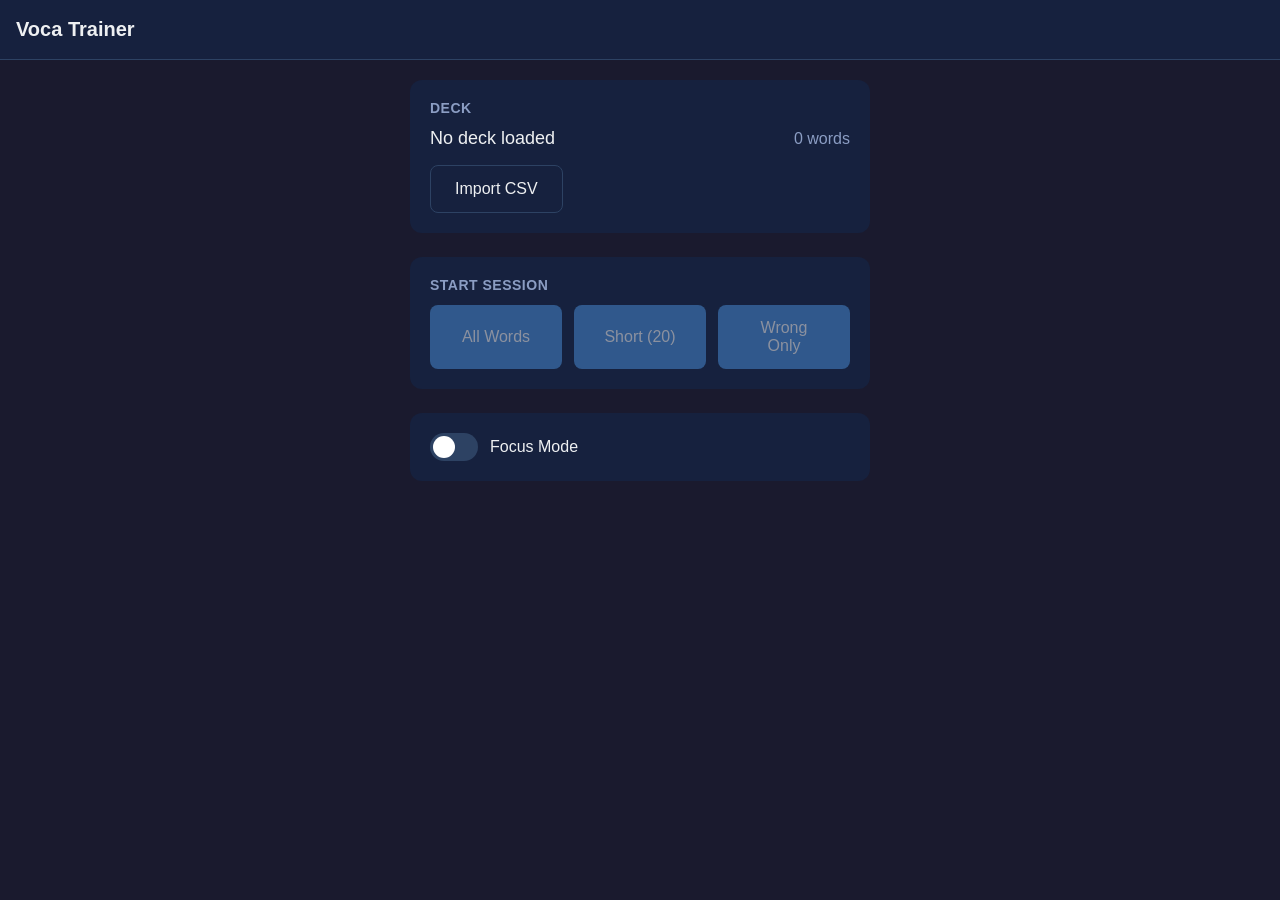
==== docs/index.html @ fc873dd1 ":truck: Move web/ to docs/ for GitHub Pages deployment Co-Authored-By: Claude Opus 4.5 <noreply@anth" ====
<!DOCTYPE html>
<html lang="ko">
<head>
    <meta charset="UTF-8">
    <meta name="viewport" content="width=device-width, initial-scale=1.0, user-scalable=no">
    <meta name="theme-color" content="#1a1a2e">
    <meta name="description" content="Vocabulary training app - Learn words with immediate retry and progressive hints">
    <title>Voca Trainer</title>
    <link rel="manifest" href="manifest.json">
    <link rel="apple-touch-icon" href="icons/icon-192.png">
    <link rel="stylesheet" href="css/style.css">
</head>
<body>
    <div id="app">
        <!-- Home Screen -->
        <div id="home-screen" class="screen active">
            <header>
                <h1>Voca Trainer</h1>
            </header>
            <main>
                <div class="deck-section">
                    <h2>Deck</h2>
                    <div id="deck-info" class="deck-info">
                        <span id="deck-name">No deck loaded</span>
                        <span id="deck-count">0 words</span>
                    </div>
                    <div class="deck-actions">
                        <button id="import-btn" class="btn btn-secondary">Import CSV</button>
                        <input type="file" id="file-input" accept=".csv" hidden>
                    </div>
                </div>

                <div class="session-section">
                    <h2>Start Session</h2>
                    <div class="preset-buttons">
                        <button id="start-all-btn" class="btn btn-primary" disabled>All Words</button>
                        <button id="start-short-btn" class="btn btn-primary" disabled>Short (20)</button>
                        <button id="start-wrong-btn" class="btn btn-primary" disabled>Wrong Only</button>
                    </div>
                </div>

                <div class="options-section">
                    <label class="toggle-label">
                        <input type="checkbox" id="focus-mode-toggle">
                        <span>Focus Mode</span>
                    </label>
                </div>
            </main>
        </div>

        <!-- Session Screen -->
        <div id="session-screen" class="screen">
            <header>
                <button id="back-btn" class="btn-icon">&larr;</button>
                <div id="progress-display">
                    <span id="progress-text">0/0</span>
                    <div id="progress-bar"><div id="progress-fill"></div></div>
                </div>
            </header>
            <main>
                <div id="question-area">
                    <div id="question-text"></div>
                    <div id="hint-text"></div>
                </div>
                <div id="answer-area">
                    <input type="text" id="answer-input" placeholder="Type your answer..." autocomplete="off" autocorrect="off" autocapitalize="off" spellcheck="false">
                    <div id="feedback-area" class="hidden">
                        <div id="feedback-icon"></div>
                        <div id="feedback-text"></div>
                    </div>
                </div>
            </main>
            <footer>
                <div id="attempt-info">Attempt: 1</div>
            </footer>
        </div>

        <!-- Summary Screen -->
        <div id="summary-screen" class="screen">
            <header>
                <h1>Session Complete</h1>
            </header>
            <main>
                <div id="score-display">
                    <div id="score-circle">
                        <span id="score-value">0</span>
                        <span id="score-total">/0</span>
                    </div>
                </div>
                <div id="wrong-count-display">
                    <span id="wrong-count">0</span> words needed retry
                </div>
                <div class="summary-actions">
                    <button id="export-wrong-btn" class="btn btn-secondary">Export Wrong</button>
                    <button id="retry-wrong-btn" class="btn btn-primary" disabled>Retry Wrong</button>
                    <button id="home-btn" class="btn btn-primary">Home</button>
                </div>
            </main>
        </div>
    </div>

    <script src="wasm/voca_core.js"></script>
    <script src="js/storage.js"></script>
    <script src="js/app.js"></script>
    <script>
        // Register service worker for offline support
        if ('serviceWorker' in navigator) {
            window.addEventListener('load', () => {
                navigator.serviceWorker.register('/sw.js')
                    .then(reg => console.log('Service worker registered'))
                    .catch(err => console.log('Service worker registration failed:', err));
            });
        }
    </script>
</body>
</html>
---- docs/css/style.css ----
/* Voca Trainer PWA Styles */
/* Mobile-first, one-handed friendly design */

:root {
    --primary-color: #4a90d9;
    --primary-dark: #357abd;
    --success-color: #4caf50;
    --error-color: #f44336;
    --bg-color: #1a1a2e;
    --surface-color: #16213e;
    --text-color: #eef0f2;
    --text-muted: #8b9dc3;
    --border-color: #2d4263;
    --input-bg: #0f0f23;
    --font-main: -apple-system, BlinkMacSystemFont, 'Segoe UI', Roboto, sans-serif;
}

* {
    box-sizing: border-box;
    margin: 0;
    padding: 0;
}

html, body {
    height: 100%;
    overflow: hidden;
}

body {
    font-family: var(--font-main);
    background: var(--bg-color);
    color: var(--text-color);
    -webkit-tap-highlight-color: transparent;
}

#app {
    height: 100%;
    display: flex;
    flex-direction: column;
}

/* Screen Management */
.screen {
    display: none;
    flex-direction: column;
    height: 100%;
    width: 100%;
}

.screen.active {
    display: flex;
}

/* Headers */
header {
    padding: 16px;
    background: var(--surface-color);
    border-bottom: 1px solid var(--border-color);
    display: flex;
    align-items: center;
    gap: 16px;
    min-height: 60px;
}

header h1 {
    font-size: 1.25rem;
    font-weight: 600;
}

/* Main content */
main {
    flex: 1;
    padding: 20px;
    overflow-y: auto;
    display: flex;
    flex-direction: column;
    gap: 24px;
}

footer {
    padding: 12px 20px;
    background: var(--surface-color);
    border-top: 1px solid var(--border-color);
    text-align: center;
    color: var(--text-muted);
    font-size: 0.875rem;
}

/* Buttons */
.btn {
    padding: 14px 24px;
    border: none;
    border-radius: 8px;
    font-size: 1rem;
    font-weight: 500;
    cursor: pointer;
    transition: all 0.2s;
    min-height: 48px;
}

.btn:disabled {
    opacity: 0.5;
    cursor: not-allowed;
}

.btn-primary {
    background: var(--primary-color);
    color: white;
}

.btn-primary:not(:disabled):hover,
.btn-primary:not(:disabled):active {
    background: var(--primary-dark);
}

.btn-secondary {
    background: var(--surface-color);
    color: var(--text-color);
    border: 1px solid var(--border-color);
}

.btn-secondary:not(:disabled):hover,
.btn-secondary:not(:disabled):active {
    background: var(--border-color);
}

.btn-icon {
    background: none;
    border: none;
    color: var(--text-color);
    font-size: 1.5rem;
    padding: 8px;
    cursor: pointer;
    border-radius: 50%;
    width: 44px;
    height: 44px;
    display: flex;
    align-items: center;
    justify-content: center;
}

.btn-icon:hover {
    background: var(--border-color);
}

/* Home Screen Sections */
.deck-section,
.session-section,
.options-section {
    background: var(--surface-color);
    border-radius: 12px;
    padding: 20px;
}

.deck-section h2,
.session-section h2 {
    font-size: 0.875rem;
    text-transform: uppercase;
    letter-spacing: 0.5px;
    color: var(--text-muted);
    margin-bottom: 12px;
}

.deck-info {
    display: flex;
    justify-content: space-between;
    align-items: center;
    margin-bottom: 16px;
}

#deck-name {
    font-size: 1.125rem;
    font-weight: 500;
}

#deck-count {
    color: var(--text-muted);
}

.deck-actions {
    display: flex;
    gap: 12px;
}

.preset-buttons {
    display: flex;
    flex-direction: column;
    gap: 12px;
}

/* Toggle */
.toggle-label {
    display: flex;
    align-items: center;
    gap: 12px;
    cursor: pointer;
    font-size: 1rem;
}

.toggle-label input[type="checkbox"] {
    width: 48px;
    height: 28px;
    appearance: none;
    background: var(--border-color);
    border-radius: 14px;
    position: relative;
    cursor: pointer;
    transition: background 0.2s;
}

.toggle-label input[type="checkbox"]::before {
    content: '';
    position: absolute;
    width: 22px;
    height: 22px;
    border-radius: 50%;
    background: white;
    top: 3px;
    left: 3px;
    transition: transform 0.2s;
}

.toggle-label input[type="checkbox"]:checked {
    background: var(--primary-color);
}

.toggle-label input[type="checkbox"]:checked::before {
    transform: translateX(20px);
}

/* Session Screen */
#progress-display {
    flex: 1;
    display: flex;
    flex-direction: column;
    gap: 4px;
}

#progress-text {
    font-size: 0.875rem;
    color: var(--text-muted);
    text-align: center;
}

#progress-bar {
    height: 4px;
    background: var(--border-color);
    border-radius: 2px;
    overflow: hidden;
}

#progress-fill {
    height: 100%;
    background: var(--primary-color);
    width: 0%;
    transition: width 0.3s;
}

#question-area {
    flex: 1;
    display: flex;
    flex-direction: column;
    justify-content: center;
    align-items: center;
    text-align: center;
    gap: 16px;
}

#question-text {
    font-size: 2rem;
    font-weight: 600;
}

#hint-text {
    font-size: 1.125rem;
    color: var(--text-muted);
    min-height: 1.5em;
}

#answer-area {
    display: flex;
    flex-direction: column;
    gap: 16px;
}

#answer-input {
    width: 100%;
    padding: 16px;
    font-size: 1.25rem;
    background: var(--input-bg);
    border: 2px solid var(--border-color);
    border-radius: 12px;
    color: var(--text-color);
    text-align: center;
    outline: none;
}

#answer-input:focus {
    border-color: var(--primary-color);
}

#answer-input.correct {
    border-color: var(--success-color);
    animation: pulse-correct 0.3s;
}

#answer-input.incorrect {
    border-color: var(--error-color);
    animation: shake 0.3s;
}

@keyframes shake {
    0%, 100% { transform: translateX(0); }
    25% { transform: translateX(-8px); }
    75% { transform: translateX(8px); }
}

@keyframes pulse-correct {
    50% { transform: scale(1.02); }
}

#feedback-area {
    display: flex;
    align-items: center;
    justify-content: center;
    gap: 12px;
    padding: 12px;
    border-radius: 8px;
    font-size: 1rem;
    min-height: 48px;
}

#feedback-area.hidden {
    visibility: hidden;
}

#feedback-area.correct {
    background: rgba(76, 175, 80, 0.15);
    color: var(--success-color);
}

#feedback-area.incorrect {
    background: rgba(244, 67, 54, 0.15);
    color: var(--error-color);
}

#feedback-icon {
    font-size: 1.5rem;
}

/* Summary Screen */
#score-display {
    display: flex;
    justify-content: center;
    padding: 40px 0;
}

#score-circle {
    width: 160px;
    height: 160px;
    border-radius: 50%;
    background: var(--surface-color);
    border: 4px solid var(--primary-color);
    display: flex;
    flex-direction: column;
    align-items: center;
    justify-content: center;
}

#score-value {
    font-size: 3rem;
    font-weight: 700;
}

#score-total {
    font-size: 1.5rem;
    color: var(--text-muted);
}

#wrong-count-display {
    text-align: center;
    color: var(--text-muted);
    font-size: 1.125rem;
}

#wrong-count {
    color: var(--error-color);
    font-weight: 600;
}

.summary-actions {
    display: flex;
    flex-direction: column;
    gap: 12px;
    margin-top: auto;
}

/* Focus Mode */
body.focus-mode header,
body.focus-mode footer,
body.focus-mode #hint-text,
body.focus-mode #attempt-info {
    display: none;
}

body.focus-mode main {
    padding-top: 40px;
}

body.focus-mode #question-text {
    font-size: 2.5rem;
}

/* Responsive adjustments */
@media (min-width: 600px) {
    main {
        max-width: 500px;
        margin: 0 auto;
        width: 100%;
    }

    .preset-buttons {
        flex-direction: row;
    }

    .preset-buttons .btn {
        flex: 1;
    }

    .summary-actions {
        flex-direction: row;
    }

    .summary-actions .btn {
        flex: 1;
    }
}
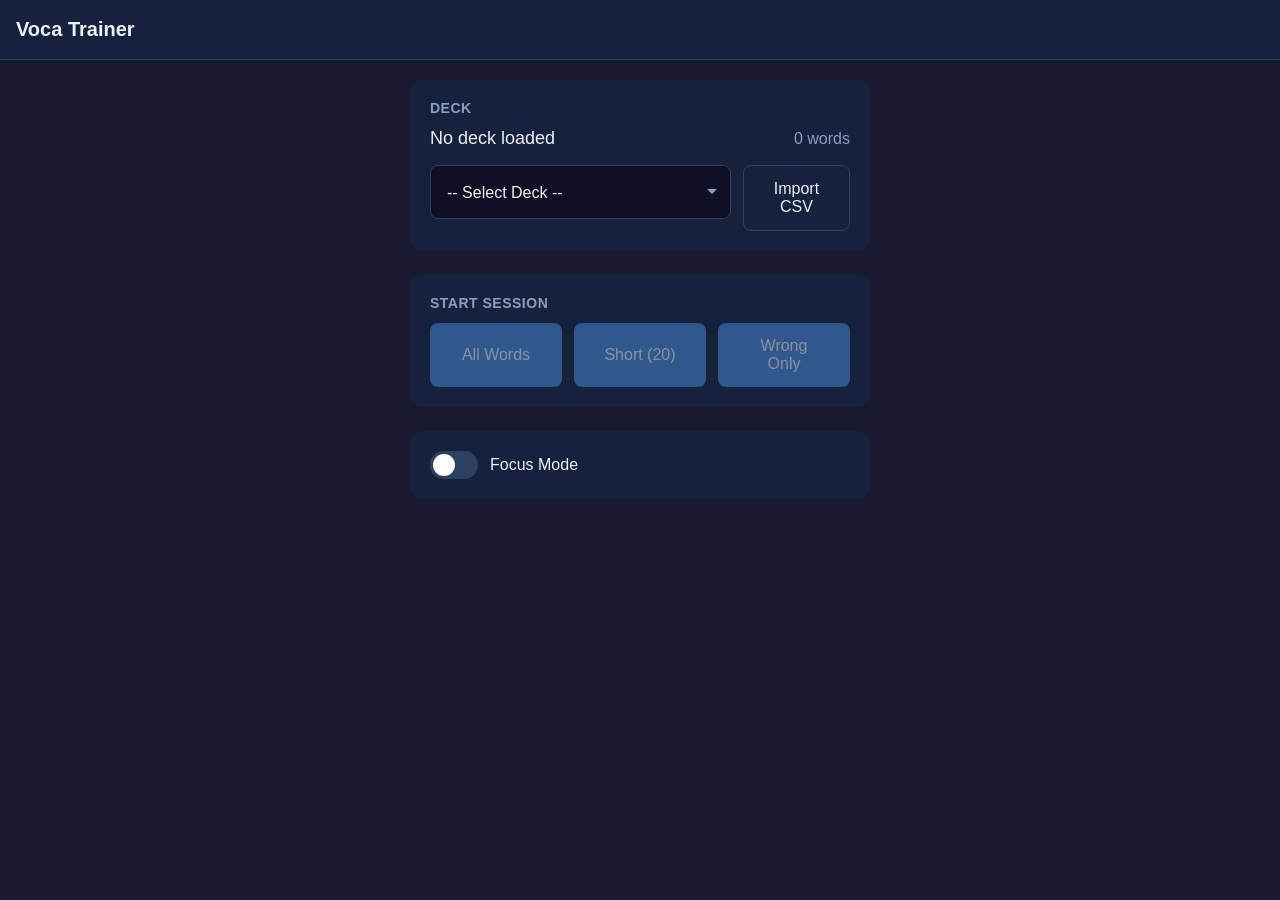
==== commit 8918f6a2: "Add new vocabulary files with translations and definitions - Created 31 new CSV files containing Eng" ====
--- a/docs/index.html
+++ b/docs/index.html
@@ -25,6 +25,9 @@
                         <span id="deck-count">0 words</span>
                     </div>
                     <div class="deck-actions">
+                        <select id="deck-select" class="deck-select">
+                            <option value="">-- Select Deck --</option>
+                        </select>
                         <button id="import-btn" class="btn btn-secondary">Import CSV</button>
                         <input type="file" id="file-input" accept=".csv" hidden>
                     </div>
--- a/docs/css/style.css
+++ b/docs/css/style.css
@@ -177,6 +177,27 @@
     color: var(--text-muted);
 }
 
+.deck-select {
+    width: 100%;
+    padding: 12px 16px;
+    font-size: 1rem;
+    background: var(--input-bg);
+    border: 1px solid var(--border-color);
+    border-radius: 8px;
+    color: var(--text-color);
+    cursor: pointer;
+    margin-bottom: 12px;
+    appearance: none;
+    background-image: url("data:image/svg+xml,%3Csvg xmlns='http://www.w3.org/2000/svg' width='12' height='12' viewBox='0 0 12 12'%3E%3Cpath fill='%238b9dc3' d='M6 8L1 3h10z'/%3E%3C/svg%3E");
+    background-repeat: no-repeat;
+    background-position: right 12px center;
+}
+
+.deck-select:focus {
+    outline: none;
+    border-color: var(--primary-color);
+}
+
 .deck-actions {
     display: flex;
     gap: 12px;
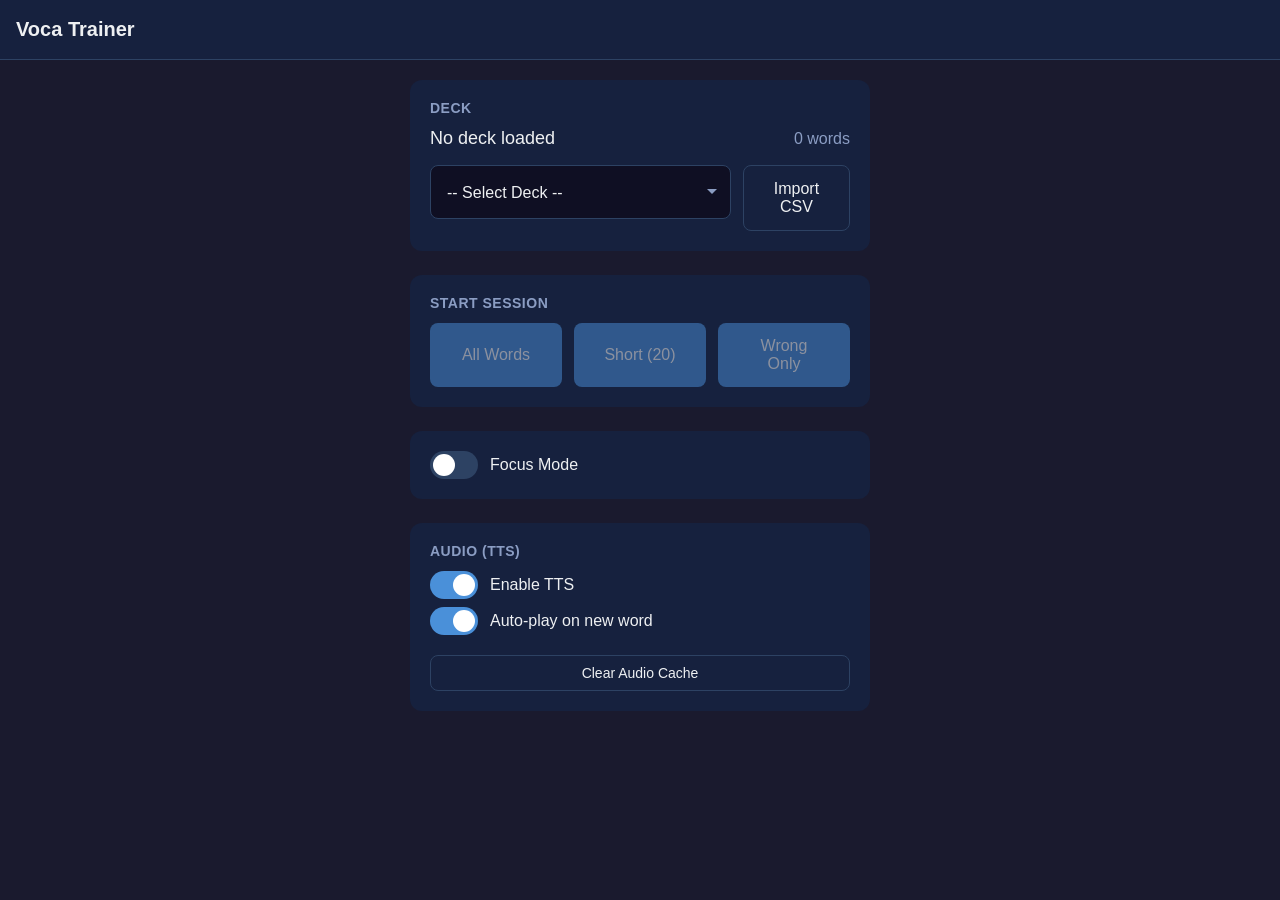
==== commit 79cff2b2: ":sparkles: Cloudflare Worker 및 TTS 기능 추가, 오디오 캐시 관리 기능 구현" ====
--- a/docs/index.html
+++ b/docs/index.html
@@ -48,6 +48,19 @@
                         <span>Focus Mode</span>
                     </label>
                 </div>
+
+                <div class="options-section tts-section">
+                    <h3>Audio (TTS)</h3>
+                    <label class="toggle-label">
+                        <input type="checkbox" id="tts-toggle" checked>
+                        <span>Enable TTS</span>
+                    </label>
+                    <label class="toggle-label">
+                        <input type="checkbox" id="tts-autoplay-toggle" checked>
+                        <span>Auto-play on new word</span>
+                    </label>
+                    <button id="clear-audio-cache-btn" class="btn btn-secondary btn-small">Clear Audio Cache</button>
+                </div>
             </main>
         </div>
 
@@ -62,11 +75,22 @@
             </header>
             <main>
                 <div id="question-area">
-                    <div id="question-text"></div>
+                    <div id="question-row">
+                        <div id="question-text"></div>
+                        <button id="speaker-btn" class="btn-icon" title="Play pronunciation">
+                            <svg viewBox="0 0 24 24" width="24" height="24" fill="currentColor">
+                                <path d="M3 9v6h4l5 5V4L7 9H3zm13.5 3c0-1.77-1.02-3.29-2.5-4.03v8.05c1.48-.73 2.5-2.25 2.5-4.02z"/>
+                            </svg>
+                        </button>
+                    </div>
                     <div id="hint-text"></div>
                 </div>
                 <div id="answer-area">
                     <input type="text" id="answer-input" placeholder="Type your answer..." autocomplete="off" autocorrect="off" autocapitalize="off" spellcheck="false">
+                    <div id="action-buttons">
+                        <button id="hint-btn" class="btn btn-secondary">Hint</button>
+                        <button id="submit-btn" class="btn btn-primary">Submit</button>
+                    </div>
                     <div id="feedback-area" class="hidden">
                         <div id="feedback-icon"></div>
                         <div id="feedback-text"></div>
@@ -74,7 +98,8 @@
                 </div>
             </main>
             <footer>
-                <div id="attempt-info">Attempt: 1</div>
+                <div id="attempt-info">Attempt: 1 | Hints: 0</div>
+                <button id="quit-btn" class="btn btn-secondary btn-small">Save & Quit</button>
             </footer>
         </div>
 
@@ -104,6 +129,7 @@
 
     <script src="wasm/voca_core.js"></script>
     <script src="js/storage.js"></script>
+    <script src="js/tts.js"></script>
     <script src="js/app.js"></script>
     <script>
         // Register service worker for offline support
--- a/docs/css/style.css
+++ b/docs/css/style.css
@@ -340,6 +340,27 @@
     50% { transform: scale(1.02); }
 }
 
+#action-buttons {
+    display: flex;
+    gap: 12px;
+}
+
+#action-buttons .btn {
+    flex: 1;
+}
+
+.btn-small {
+    padding: 8px 16px;
+    font-size: 0.875rem;
+    min-height: 36px;
+}
+
+footer {
+    display: flex;
+    justify-content: space-between;
+    align-items: center;
+}
+
 #feedback-area {
     display: flex;
     align-items: center;
@@ -416,11 +437,74 @@
     margin-top: auto;
 }
 
+/* TTS Section */
+.tts-section h3 {
+    font-size: 0.875rem;
+    text-transform: uppercase;
+    letter-spacing: 0.5px;
+    color: var(--text-muted);
+    margin-bottom: 12px;
+}
+
+.tts-section .toggle-label {
+    margin-bottom: 8px;
+}
+
+.tts-section .btn-small {
+    margin-top: 12px;
+    width: 100%;
+}
+
+/* Question Row with Speaker Button */
+#question-row {
+    display: flex;
+    align-items: center;
+    justify-content: center;
+    gap: 12px;
+}
+
+#speaker-btn {
+    flex-shrink: 0;
+    background: var(--surface-color);
+    border: 1px solid var(--border-color);
+    color: var(--text-color);
+    transition: all 0.2s;
+}
+
+#speaker-btn:hover {
+    background: var(--border-color);
+    color: var(--primary-color);
+}
+
+#speaker-btn:active {
+    transform: scale(0.95);
+}
+
+#speaker-btn.playing {
+    color: var(--primary-color);
+    animation: pulse-speaker 1s infinite;
+}
+
+@keyframes pulse-speaker {
+    0%, 100% { opacity: 1; }
+    50% { opacity: 0.6; }
+}
+
+#speaker-btn svg {
+    display: block;
+}
+
+#speaker-btn:disabled {
+    opacity: 0.3;
+    cursor: not-allowed;
+}
+
 /* Focus Mode */
 body.focus-mode header,
 body.focus-mode footer,
 body.focus-mode #hint-text,
-body.focus-mode #attempt-info {
+body.focus-mode #attempt-info,
+body.focus-mode #speaker-btn {
     display: none;
 }
 
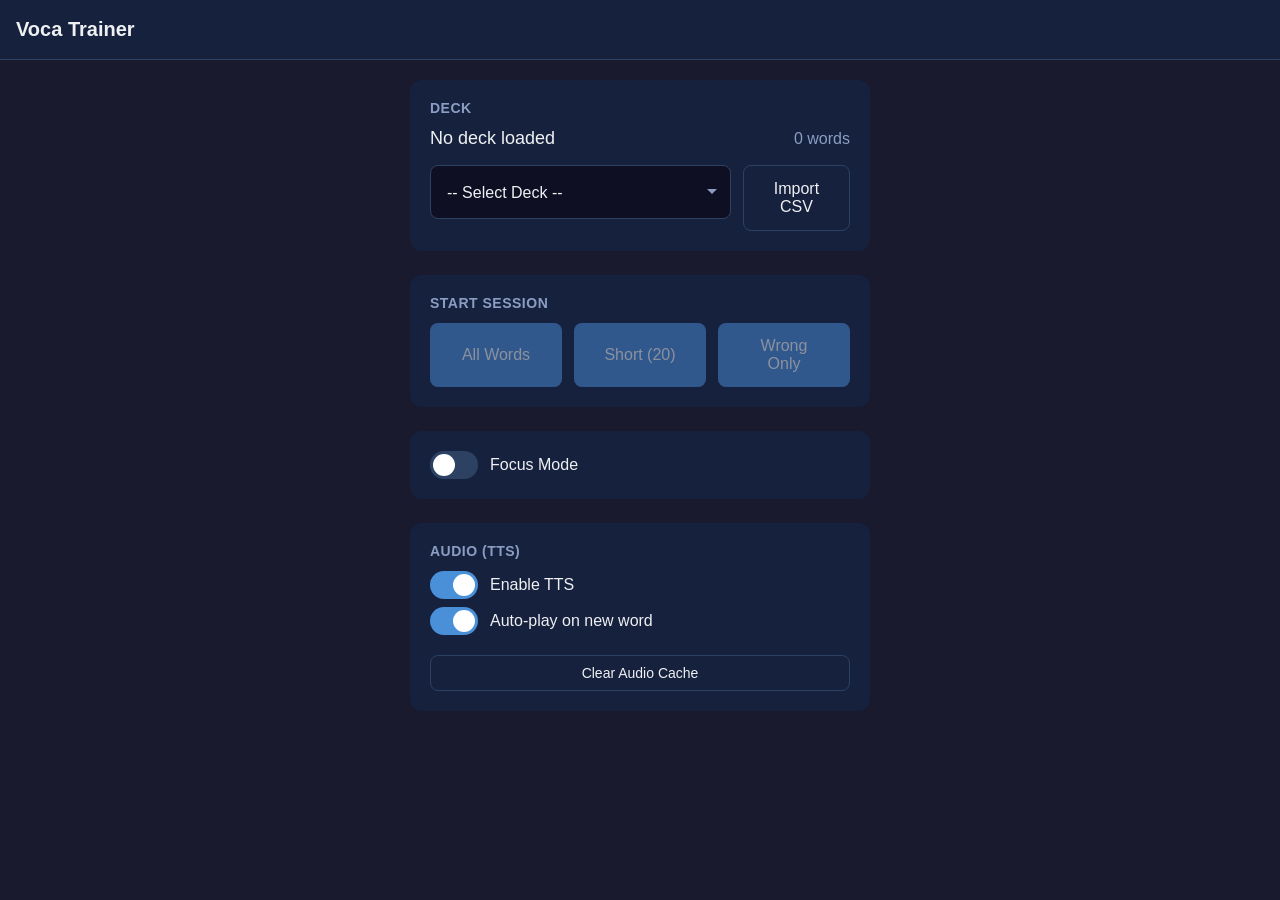
==== commit 46a5b074: "Fix GitHub Pages paths - use relative paths for subdir deployment - Changed service worker registrat" ====
--- a/docs/index.html
+++ b/docs/index.html
@@ -135,7 +135,7 @@
         // Register service worker for offline support
         if ('serviceWorker' in navigator) {
             window.addEventListener('load', () => {
-                navigator.serviceWorker.register('/sw.js')
+                navigator.serviceWorker.register('./sw.js')
                     .then(reg => console.log('Service worker registered'))
                     .catch(err => console.log('Service worker registration failed:', err));
             });
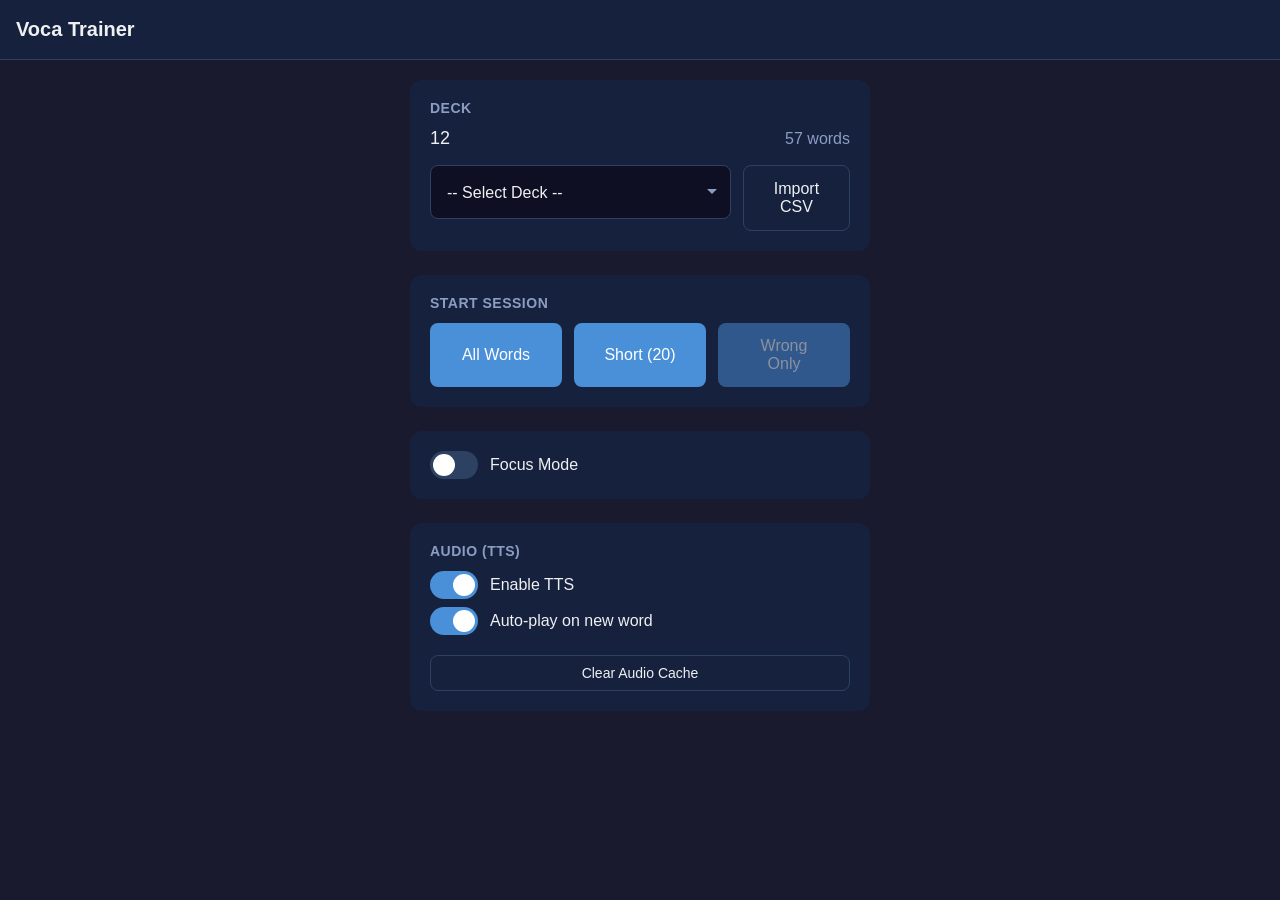
==== commit 154f5429: "Feat: Add association image generation using HuggingFace API and update related components" ====
--- a/docs/index.html
+++ b/docs/index.html
@@ -82,8 +82,10 @@
                                 <path d="M3 9v6h4l5 5V4L7 9H3zm13.5 3c0-1.77-1.02-3.29-2.5-4.03v8.05c1.48-.73 2.5-2.25 2.5-4.02z"/>
                             </svg>
                         </button>
+                        <button id="image-btn" class="btn-icon" title="Show association image">🖼️</button>
                     </div>
                     <div id="hint-text"></div>
+                    <img id="association-image" class="hidden" alt="Association image">
                 </div>
                 <div id="answer-area">
                     <input type="text" id="answer-input" placeholder="Type your answer..." autocomplete="off" autocorrect="off" autocapitalize="off" spellcheck="false">
@@ -127,9 +129,10 @@
         </div>
     </div>
 
-    <script src="wasm/voca_core.js"></script>
+    <script src="wasm/voca_core.js" onerror="console.warn('WASM not available, will use JS fallback')"></script>
     <script src="js/storage.js"></script>
     <script src="js/tts.js"></script>
+    <script src="js/image_association.js"></script>
     <script src="js/app.js"></script>
     <script>
         // Register service worker for offline support
--- a/docs/css/style.css
+++ b/docs/css/style.css
@@ -499,12 +499,54 @@
     cursor: not-allowed;
 }
 
+/* Association Image */
+#association-image {
+    max-width: 100%;
+    max-height: 200px;
+    border-radius: 12px;
+    margin-top: 16px;
+    object-fit: contain;
+    animation: fadeIn 0.3s ease-in;
+}
+
+#association-image.hidden {
+    display: none;
+}
+
+@keyframes fadeIn {
+    from { opacity: 0; transform: scale(0.95); }
+    to { opacity: 1; transform: scale(1); }
+}
+
+#image-btn {
+    flex-shrink: 0;
+    background: var(--surface-color);
+    border: 1px solid var(--border-color);
+    color: var(--text-color);
+    transition: all 0.2s;
+    font-size: 1.2rem;
+}
+
+#image-btn:hover {
+    background: var(--border-color);
+}
+
+#image-btn:active {
+    transform: scale(0.95);
+}
+
+#image-btn:disabled {
+    opacity: 0.3;
+    cursor: wait;
+}
+
 /* Focus Mode */
 body.focus-mode header,
 body.focus-mode footer,
 body.focus-mode #hint-text,
 body.focus-mode #attempt-info,
-body.focus-mode #speaker-btn {
+body.focus-mode #speaker-btn,
+body.focus-mode #image-btn {
     display: none;
 }
 
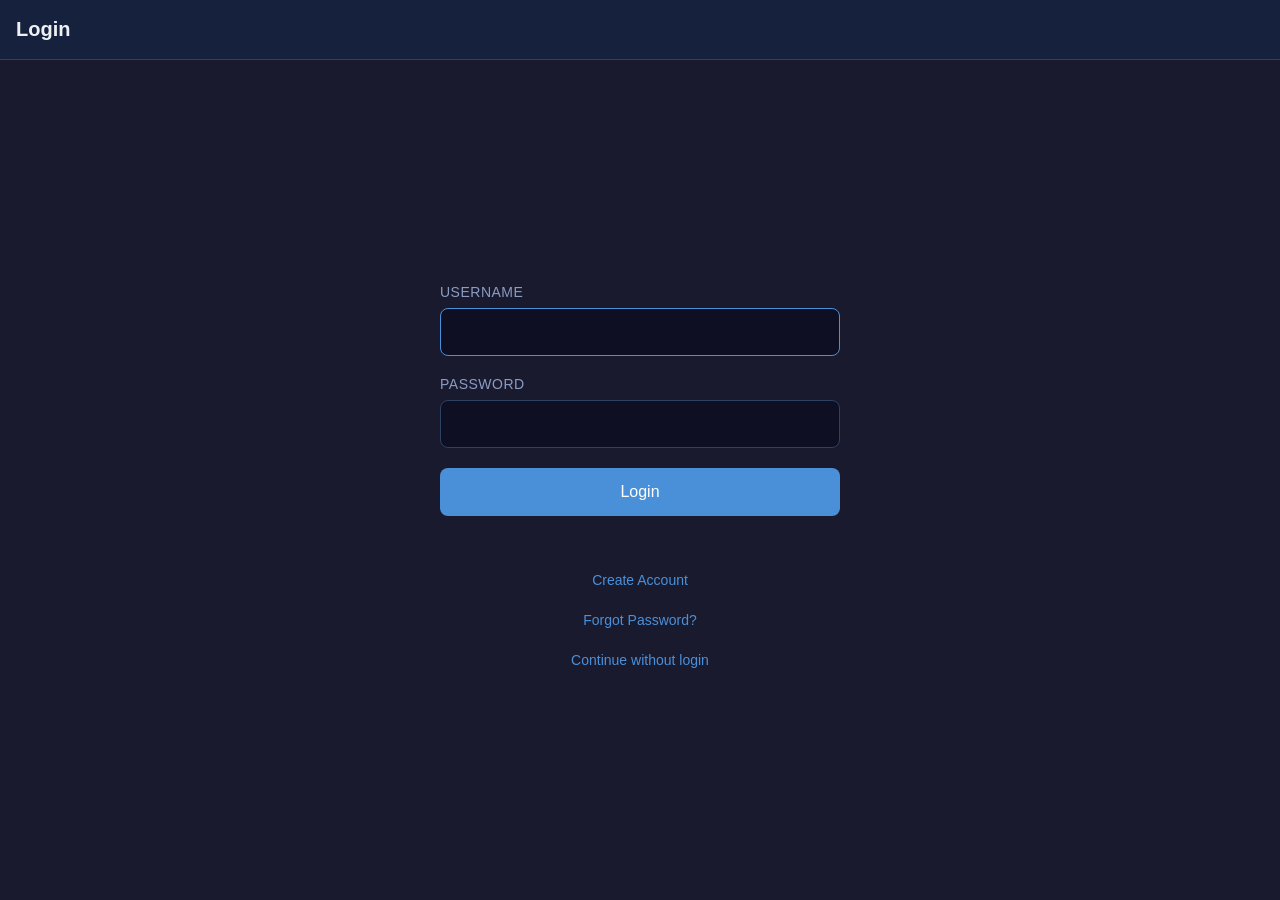
==== commit 4082edc9: "feat: Implement user authentication with JWT - Added authentication API endpoints in `auth.py` for u" ====
--- a/docs/index.html
+++ b/docs/index.html
@@ -12,10 +12,91 @@
 </head>
 <body>
     <div id="app">
+        <!-- Login Screen -->
+        <div id="login-screen" class="screen">
+            <header>
+                <h1>Login</h1>
+            </header>
+            <main class="auth-main">
+                <form id="login-form" class="auth-form">
+                    <div class="form-group">
+                        <label for="login-username">Username</label>
+                        <input type="text" id="login-username" required autocomplete="username">
+                    </div>
+                    <div class="form-group">
+                        <label for="login-password">Password</label>
+                        <input type="password" id="login-password" required autocomplete="current-password">
+                    </div>
+                    <div id="login-error" class="error-message hidden"></div>
+                    <button type="submit" class="btn btn-primary btn-full">Login</button>
+                </form>
+                <div class="auth-links">
+                    <button id="show-register-btn" class="btn-link">Create Account</button>
+                    <button id="show-reset-btn" class="btn-link">Forgot Password?</button>
+                    <button id="skip-login-btn" class="btn-link">Continue without login</button>
+                </div>
+            </main>
+        </div>
+
+        <!-- Register Screen -->
+        <div id="register-screen" class="screen">
+            <header>
+                <button id="register-back-btn" class="btn-icon">&larr;</button>
+                <h1>Create Account</h1>
+            </header>
+            <main class="auth-main">
+                <form id="register-form" class="auth-form">
+                    <div class="form-group">
+                        <label for="register-username">Username</label>
+                        <input type="text" id="register-username" required minlength="3" maxlength="50" autocomplete="username">
+                    </div>
+                    <div class="form-group">
+                        <label for="register-email">Email (optional)</label>
+                        <input type="email" id="register-email" autocomplete="email">
+                    </div>
+                    <div class="form-group">
+                        <label for="register-password">Password</label>
+                        <input type="password" id="register-password" required minlength="6" autocomplete="new-password">
+                    </div>
+                    <div class="form-group">
+                        <label for="register-confirm">Confirm Password</label>
+                        <input type="password" id="register-confirm" required minlength="6" autocomplete="new-password">
+                    </div>
+                    <div id="register-error" class="error-message hidden"></div>
+                    <button type="submit" class="btn btn-primary btn-full">Create Account</button>
+                </form>
+            </main>
+        </div>
+
+        <!-- Password Reset Screen -->
+        <div id="reset-screen" class="screen">
+            <header>
+                <button id="reset-back-btn" class="btn-icon">&larr;</button>
+                <h1>Reset Password</h1>
+            </header>
+            <main class="auth-main">
+                <form id="reset-form" class="auth-form">
+                    <p class="form-help">Enter your email address and we'll send you a reset link.</p>
+                    <div class="form-group">
+                        <label for="reset-email">Email</label>
+                        <input type="email" id="reset-email" required autocomplete="email">
+                    </div>
+                    <div id="reset-error" class="error-message hidden"></div>
+                    <div id="reset-success" class="success-message hidden"></div>
+                    <button type="submit" class="btn btn-primary btn-full">Send Reset Link</button>
+                </form>
+            </main>
+        </div>
+
         <!-- Home Screen -->
-        <div id="home-screen" class="screen active">
+        <div id="home-screen" class="screen">
             <header>
                 <h1>Voca Trainer</h1>
+                <div id="user-area">
+                    <span id="user-name" class="hidden"></span>
+                    <button id="logout-btn" class="btn btn-secondary btn-small hidden">Logout</button>
+                    <button id="login-btn" class="btn btn-primary btn-small">Login</button>
+                </div>
             </header>
             <main>
                 <div class="deck-section">
@@ -133,6 +214,7 @@
     <script src="js/storage.js"></script>
     <script src="js/tts.js"></script>
     <script src="js/image_association.js"></script>
+    <script src="js/auth.js"></script>
     <script src="js/app.js"></script>
     <script>
         // Register service worker for offline support
--- a/docs/css/style.css
+++ b/docs/css/style.css
@@ -558,6 +558,115 @@
     font-size: 2.5rem;
 }
 
+/* Auth Screens */
+.auth-main {
+    justify-content: center;
+    padding: 40px 20px;
+}
+
+.auth-form {
+    display: flex;
+    flex-direction: column;
+    gap: 20px;
+    width: 100%;
+    max-width: 400px;
+    margin: 0 auto;
+}
+
+.form-group {
+    display: flex;
+    flex-direction: column;
+    gap: 8px;
+}
+
+.form-group label {
+    font-size: 0.875rem;
+    color: var(--text-muted);
+    text-transform: uppercase;
+    letter-spacing: 0.5px;
+}
+
+.form-group input {
+    padding: 14px 16px;
+    font-size: 1rem;
+    background: var(--input-bg);
+    border: 1px solid var(--border-color);
+    border-radius: 8px;
+    color: var(--text-color);
+    outline: none;
+}
+
+.form-group input:focus {
+    border-color: var(--primary-color);
+}
+
+.form-help {
+    color: var(--text-muted);
+    font-size: 0.875rem;
+    text-align: center;
+    margin-bottom: 8px;
+}
+
+.btn-full {
+    width: 100%;
+}
+
+.btn-link {
+    background: none;
+    border: none;
+    color: var(--primary-color);
+    font-size: 0.875rem;
+    cursor: pointer;
+    padding: 8px;
+}
+
+.btn-link:hover {
+    text-decoration: underline;
+}
+
+.auth-links {
+    display: flex;
+    flex-direction: column;
+    align-items: center;
+    gap: 8px;
+    margin-top: 24px;
+}
+
+.error-message {
+    background: rgba(244, 67, 54, 0.15);
+    color: var(--error-color);
+    padding: 12px;
+    border-radius: 8px;
+    font-size: 0.875rem;
+    text-align: center;
+}
+
+.success-message {
+    background: rgba(76, 175, 80, 0.15);
+    color: var(--success-color);
+    padding: 12px;
+    border-radius: 8px;
+    font-size: 0.875rem;
+    text-align: center;
+}
+
+.hidden {
+    display: none !important;
+}
+
+/* User Area in Header */
+#user-area {
+    margin-left: auto;
+    display: flex;
+    align-items: center;
+    gap: 12px;
+}
+
+#user-name {
+    font-size: 0.875rem;
+    color: var(--text-muted);
+}
+
 /* Responsive adjustments */
 @media (min-width: 600px) {
     main {
